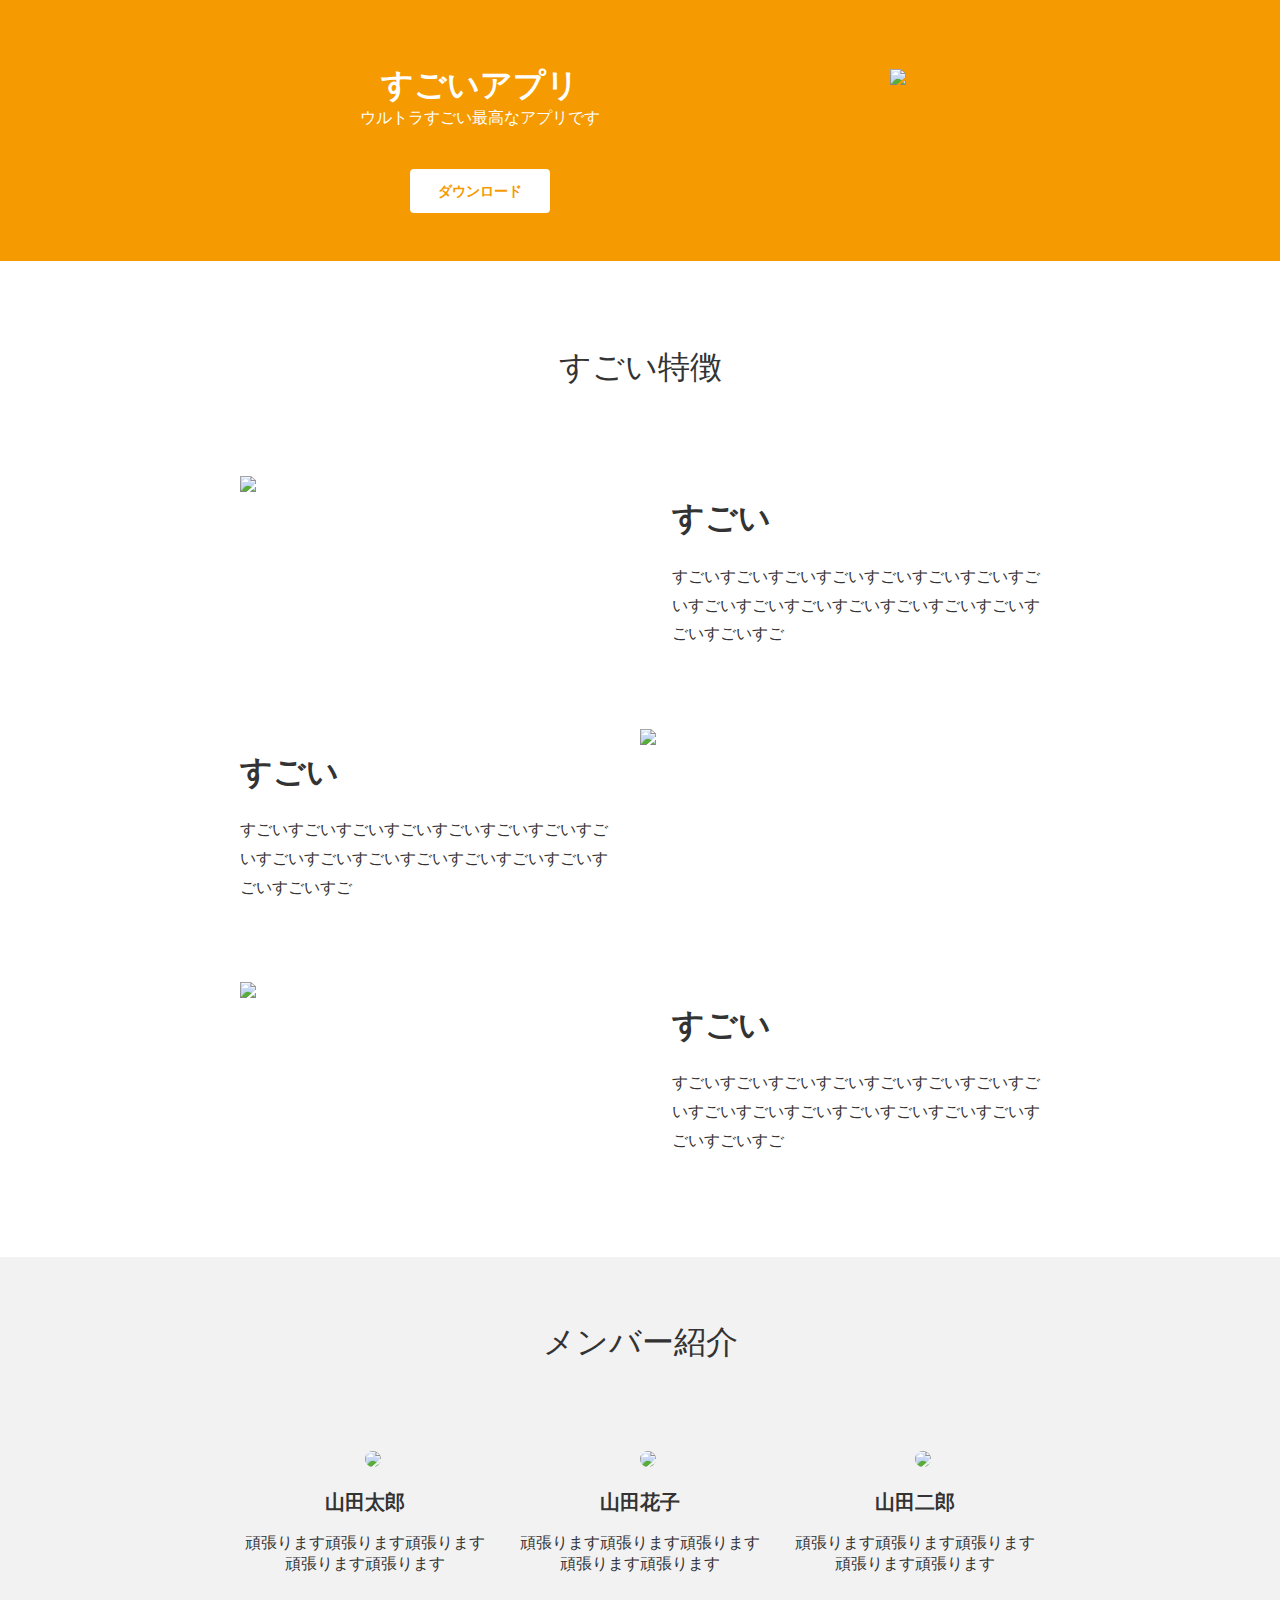
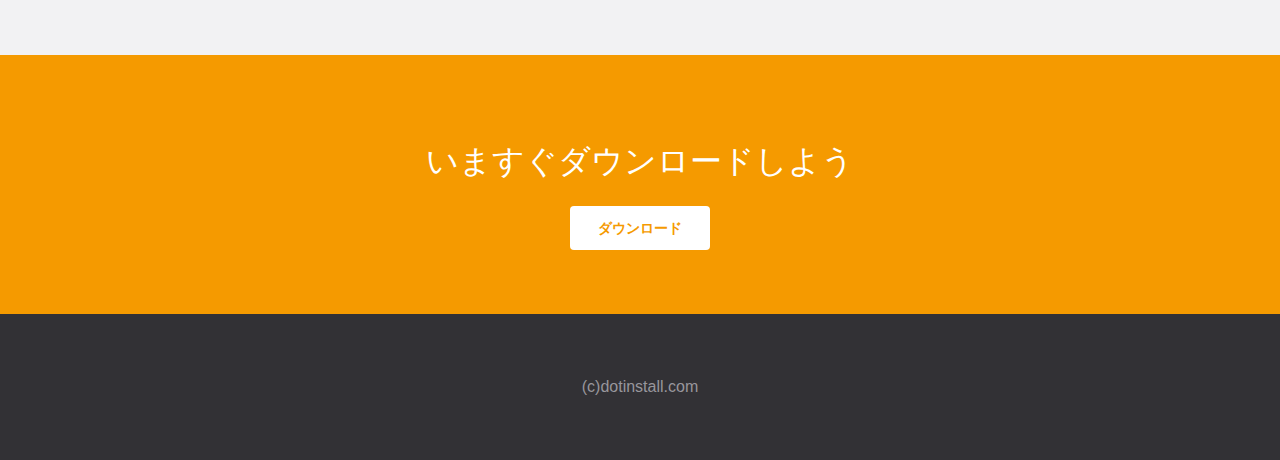
==== index.html @ 71c15f2b "Add files via upload" ====
<!DOCTYPE html>
<html lang="ja">
  <head>
    <meta charset="utf-8">
    <meta name="viewport" content="width=device-width,initial-scale=1">
    <title>すごいアプリ</title>
    <link rel="stylesheet" href="css/stylesheet.css">
    
  </head>
  <body>
    <header>
      <div class="container">
        <div class="info">
          
          <h1>すごいアプリ</h1>
          <p>ウルトラすごい最高なアプリです</p>
          <a href=""class="btn">ダウンロード</a>
        </div>
        <div class="pic">
          　　 <img src="img/top.png">
  
        </div>
        
      </div>
    </header>
    <section class="features">

      <h1>すごい特徴</h1>
      <div class="container">

        <section>
          <div class="pic">
          <img src="img/feature1.png">
        </div>
        <div class="info">
          <h1>すごい</h1>
          <p>すごいすごいすごいすごいすごいすごいすごいすごいすごいすごいすごいすごいすごいすごいすごいすごいすごいすご</p>
        </div>
        </section>
        
        <section>
          <div class="pic">
          <img src="img/feature2.png">
        </div>
        <div class="info">
          <h1>すごい</h1>
          <p>すごいすごいすごいすごいすごいすごいすごいすごいすごいすごいすごいすごいすごいすごいすごいすごいすごいすご</p>
        </div>
        </section>
        
        <section>
          <div class="pic">
          <img src="img/feature3.png">
        </div>
        <div class="info">
          <h1>すごい</h1>
          <p>すごいすごいすごいすごいすごいすごいすごいすごいすごいすごいすごいすごいすごいすごいすごいすごいすごいすご</p>
        </div>
      </section>
  </div>

    </section>
    <section class="members">
      <h1>メンバー紹介</h1>
      <ul>
        <li>
        　<img src="img/member1.png"> 
         <h2>山田太郎</h2>
         <p>頑張ります頑張ります頑張ります頑張ります頑張ります</p>
        </li>
        <li>
        　<img src="img/member2.png"> 
         <h2>山田花子</h2>
         <p>頑張ります頑張ります頑張ります頑張ります頑張ります</p>
        </li>
        <li>
        　<img src="img/member3.png"> 
         <h2>山田二郎</h2>
         <p>頑張ります頑張ります頑張ります頑張ります頑張ります</p>
        </li>
      </ul>
    </section>
    <section class="call-to-action">
      <h1>いますぐダウンロードしよう</h1>
      <a href="" class="btn">ダウンロード</a>
    </section>
    <footer>
      (c)dotinstall.com
    </footer>
  </body>
</html>
---- css/stylesheet.css ----
body {
  margin: 0;
  font-size: 16px;
  font-family: Verdana, sans-serif;
  color: #333;
}

header {
  background: #f59a00;
  color: #fff;
  text-align: center;
  padding-top: 64px;
}

header h1,
header p {
  margin: 0;
}

header img {
  width: 280px;
  vertical-align: bottom;
}

.btn {
  text-decoration: none;
  background: #fff;
  color: #f59a00;
  display: block;
  width: 140px;
  line-height: 44px;
  margin: 40px auto 48px;
  font-size: 14px;
  font-weight: bold;
  border-radius: 4px;
}

.btn:hover {
  opacity: 0.9;
}

.features img {
  width: 100%;
}

.features > h1 {
  text-align: center;
  padding: 64px 0;
  font-weight: normal;
}

.features .container {
  margin: 0 32px;
}

.features p {
  line-height: 1.8;
}

.features section {
  padding-bottom: 64px;
}

.members {
  background: #f2f2f3;
}

.members > h1 {
  text-align: center;
  padding: 64px 0;
  font-weight: normal;
}

.members ul {
  list-style: none;
  text-align: center;
  margin: 0;
  padding: 0;
}

.members img {
  width: 160px;
  border-radius: 50%;
}

.members h2 {
  font-size: 20px;
}

.members li {
  padding-bottom: 64px;
}

.call-to-action {
  background: #f59a00;
  color: #fff;
  text-align: center;
  padding: 64px 0;
}

.call-to-action h1 {
  font-weight: normal;
}

.call-to-action .btn {
  margin: 0 auto;
}

footer {
  padding: 64px 0;
  background: #323135;
  color: #98969c;
  text-align: center;
}

@media (min-width: 900px) {
  header .container {
    display: flex;
    width: 800px;
    margin: 0 auto;
  }

  header .info {
    width: 60%;
    align-self: center;
  }

  header .pic {
    width: 40%;
  }

  .features .container {
    width: 800px;
    margin: 0 auto;
  }

  .features section {
    display: flex;
  justify-content: space-between;
  }
 .features section:nth-child(even){
   flex-direction:row-reverse;
 }

  .features .pic {
    width: 50%;
  }

  .features .info {
    width: calc(50% - 32px)
  }
  .members ul{
    display: flex;
    margin: 0 auto;
    width: 800px;
    justify-content: space-between;
  }
  .members li{
    width: 250px;
  }
}
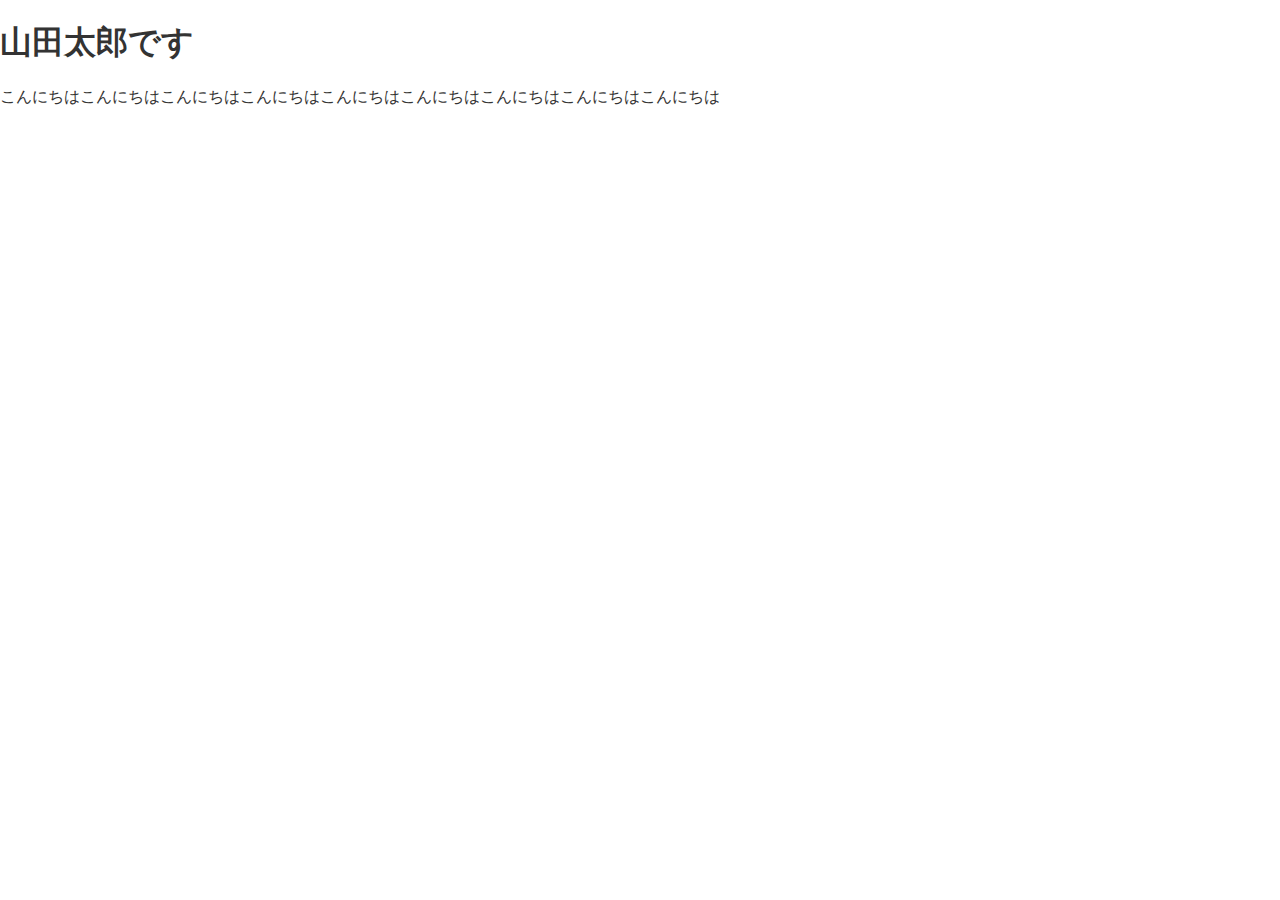
==== commit 2c71275a: "Add files via upload" ====
--- a/index.html
+++ b/index.html
@@ -1,91 +1,13 @@
 <!DOCTYPE html>
 <html lang="ja">
-  <head>
-    <meta charset="utf-8">
-    <meta name="viewport" content="width=device-width,initial-scale=1">
-    <title>すごいアプリ</title>
-    <link rel="stylesheet" href="css/stylesheet.css">
-    
-  </head>
-  <body>
-    <header>
-      <div class="container">
-        <div class="info">
-          
-          <h1>すごいアプリ</h1>
-          <p>ウルトラすごい最高なアプリです</p>
-          <a href=""class="btn">ダウンロード</a>
-        </div>
-        <div class="pic">
-          　　 <img src="img/top.png">
-  
-        </div>
-        
-      </div>
-    </header>
-    <section class="features">
+<head>
+  <meta charset="UTF-8">
+  <meta name="viewport" content="width=device-width, initial-scale=1.0">
+  <title>supongeポートフォリオサイト</title>
+  <link rel="stylesheet" href="css/stylesheet.css">
+<body>
+  <h1>山田太郎です</h1>
+  <p>こんにちはこんにちはこんにちはこんにちはこんにちはこんにちはこんにちはこんにちはこんにちは</p>
 
-      <h1>すごい特徴</h1>
-      <div class="container">
-
-        <section>
-          <div class="pic">
-          <img src="img/feature1.png">
-        </div>
-        <div class="info">
-          <h1>すごい</h1>
-          <p>すごいすごいすごいすごいすごいすごいすごいすごいすごいすごいすごいすごいすごいすごいすごいすごいすごいすご</p>
-        </div>
-        </section>
-        
-        <section>
-          <div class="pic">
-          <img src="img/feature2.png">
-        </div>
-        <div class="info">
-          <h1>すごい</h1>
-          <p>すごいすごいすごいすごいすごいすごいすごいすごいすごいすごいすごいすごいすごいすごいすごいすごいすごいすご</p>
-        </div>
-        </section>
-        
-        <section>
-          <div class="pic">
-          <img src="img/feature3.png">
-        </div>
-        <div class="info">
-          <h1>すごい</h1>
-          <p>すごいすごいすごいすごいすごいすごいすごいすごいすごいすごいすごいすごいすごいすごいすごいすごいすごいすご</p>
-        </div>
-      </section>
-  </div>
-
-    </section>
-    <section class="members">
-      <h1>メンバー紹介</h1>
-      <ul>
-        <li>
-        　<img src="img/member1.png"> 
-         <h2>山田太郎</h2>
-         <p>頑張ります頑張ります頑張ります頑張ります頑張ります</p>
-        </li>
-        <li>
-        　<img src="img/member2.png"> 
-         <h2>山田花子</h2>
-         <p>頑張ります頑張ります頑張ります頑張ります頑張ります</p>
-        </li>
-        <li>
-        　<img src="img/member3.png"> 
-         <h2>山田二郎</h2>
-         <p>頑張ります頑張ります頑張ります頑張ります頑張ります</p>
-        </li>
-      </ul>
-    </section>
-    <section class="call-to-action">
-      <h1>いますぐダウンロードしよう</h1>
-      <a href="" class="btn">ダウンロード</a>
-    </section>
-    <footer>
-      (c)dotinstall.com
-    </footer>
-  </body>
+</body>
 </html>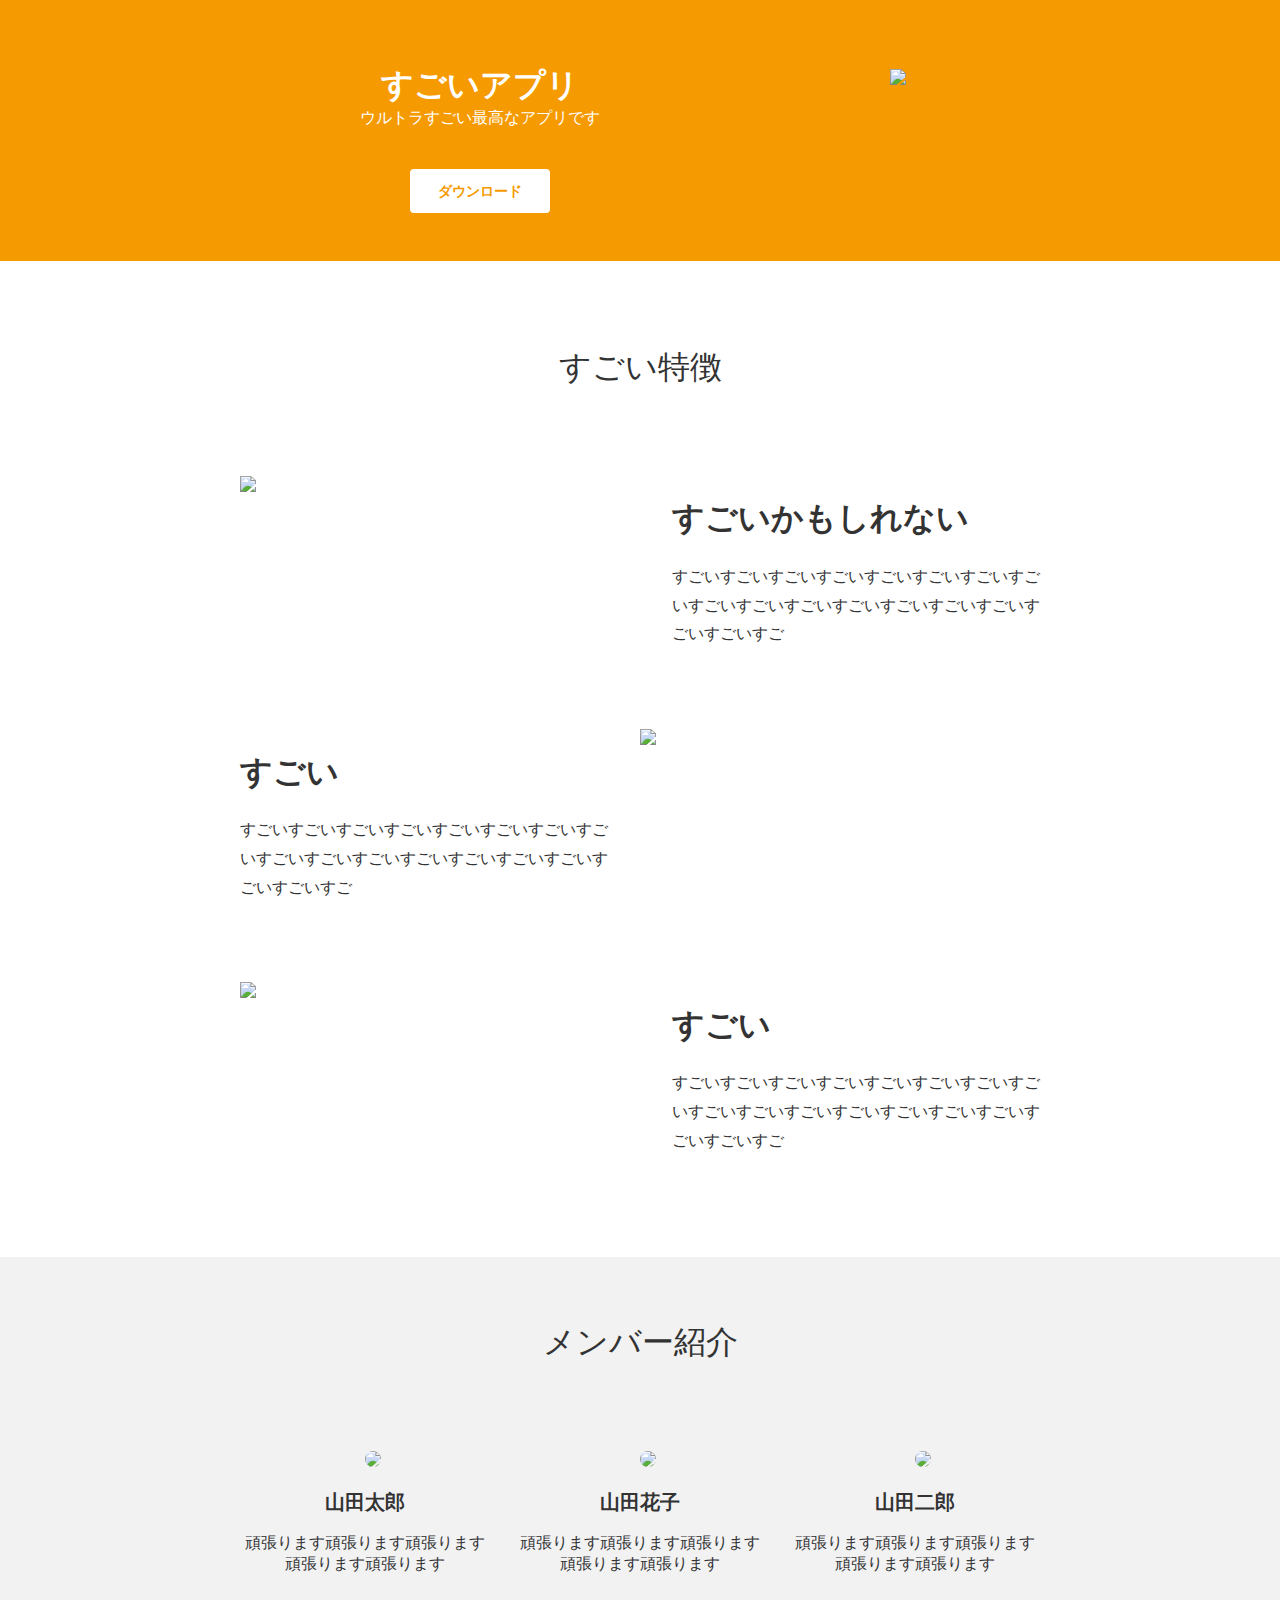
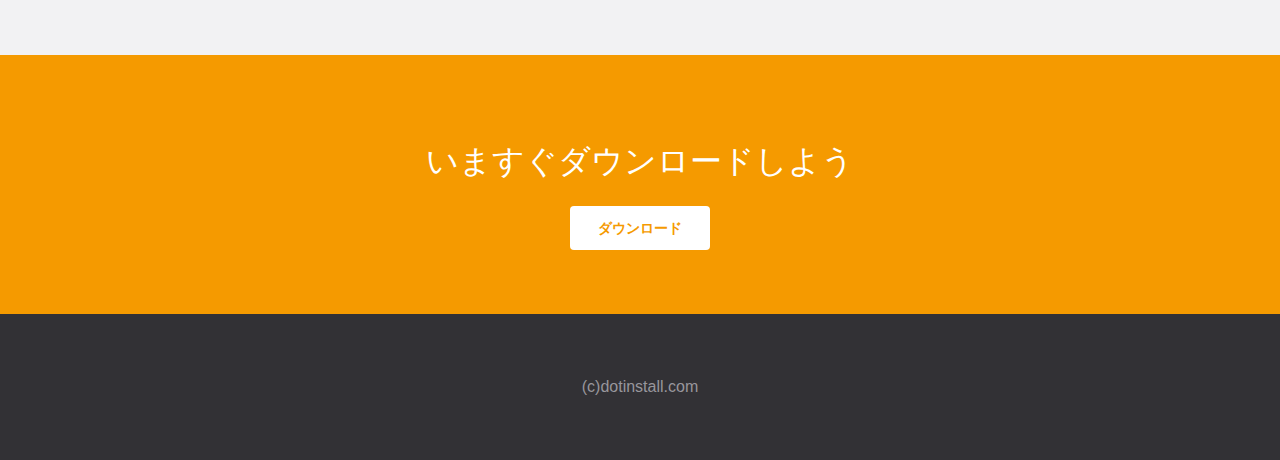
==== commit 986eae13: "Add files via upload" ====
--- a/index.html
+++ b/index.html
@@ -1,13 +1,91 @@
 <!DOCTYPE html>
 <html lang="ja">
-<head>
-  <meta charset="UTF-8">
-  <meta name="viewport" content="width=device-width, initial-scale=1.0">
-  <title>supongeポートフォリオサイト</title>
-  <link rel="stylesheet" href="css/stylesheet.css">
-<body>
-  <h1>山田太郎です</h1>
-  <p>こんにちはこんにちはこんにちはこんにちはこんにちはこんにちはこんにちはこんにちはこんにちは</p>
+  <head>
+    <meta charset="utf-8">
+    <meta name="viewport" content="width=device-width,initial-scale=1">
+    <title>すごいアプリ</title>
+    <link rel="stylesheet" href="css/stylesheet.css">
+    
+  </head>
+  <body>
+    <header>
+      <div class="container">
+        <div class="info">
+          
+          <h1>すごいアプリ</h1>
+          <p>ウルトラすごい最高なアプリです</p>
+          <a href=""class="btn">ダウンロード</a>
+        </div>
+        <div class="pic">
+          　　 <img src="img/top.png">
+  
+        </div>
+        
+      </div>
+    </header>
+    <section class="features">
 
-</body>
+      <h1>すごい特徴</h1>
+      <div class="container">
+
+        <section>
+          <div class="pic">
+          <img src="img/feature1.png">
+        </div>
+        <div class="info">
+          <h1>すごいかもしれない</h1>
+          <p>すごいすごいすごいすごいすごいすごいすごいすごいすごいすごいすごいすごいすごいすごいすごいすごいすごいすご</p>
+        </div>
+        </section>
+        
+        <section>
+          <div class="pic">
+          <img src="img/feature2.png">
+        </div>
+        <div class="info">
+          <h1>すごい</h1>
+          <p>すごいすごいすごいすごいすごいすごいすごいすごいすごいすごいすごいすごいすごいすごいすごいすごいすごいすご</p>
+        </div>
+        </section>
+        
+        <section>
+          <div class="pic">
+          <img src="img/feature3.png">
+        </div>
+        <div class="info">
+          <h1>すごい</h1>
+          <p>すごいすごいすごいすごいすごいすごいすごいすごいすごいすごいすごいすごいすごいすごいすごいすごいすごいすご</p>
+        </div>
+      </section>
+  </div>
+
+    </section>
+    <section class="members">
+      <h1>メンバー紹介</h1>
+      <ul>
+        <li>
+        　<img src="img/member1.png"> 
+         <h2>山田太郎</h2>
+         <p>頑張ります頑張ります頑張ります頑張ります頑張ります</p>
+        </li>
+        <li>
+        　<img src="img/member2.png"> 
+         <h2>山田花子</h2>
+         <p>頑張ります頑張ります頑張ります頑張ります頑張ります</p>
+        </li>
+        <li>
+        　<img src="img/member3.png"> 
+         <h2>山田二郎</h2>
+         <p>頑張ります頑張ります頑張ります頑張ります頑張ります</p>
+        </li>
+      </ul>
+    </section>
+    <section class="call-to-action">
+      <h1>いますぐダウンロードしよう</h1>
+      <a href="" class="btn">ダウンロード</a>
+    </section>
+    <footer>
+      (c)dotinstall.com
+    </footer>
+  </body>
 </html>